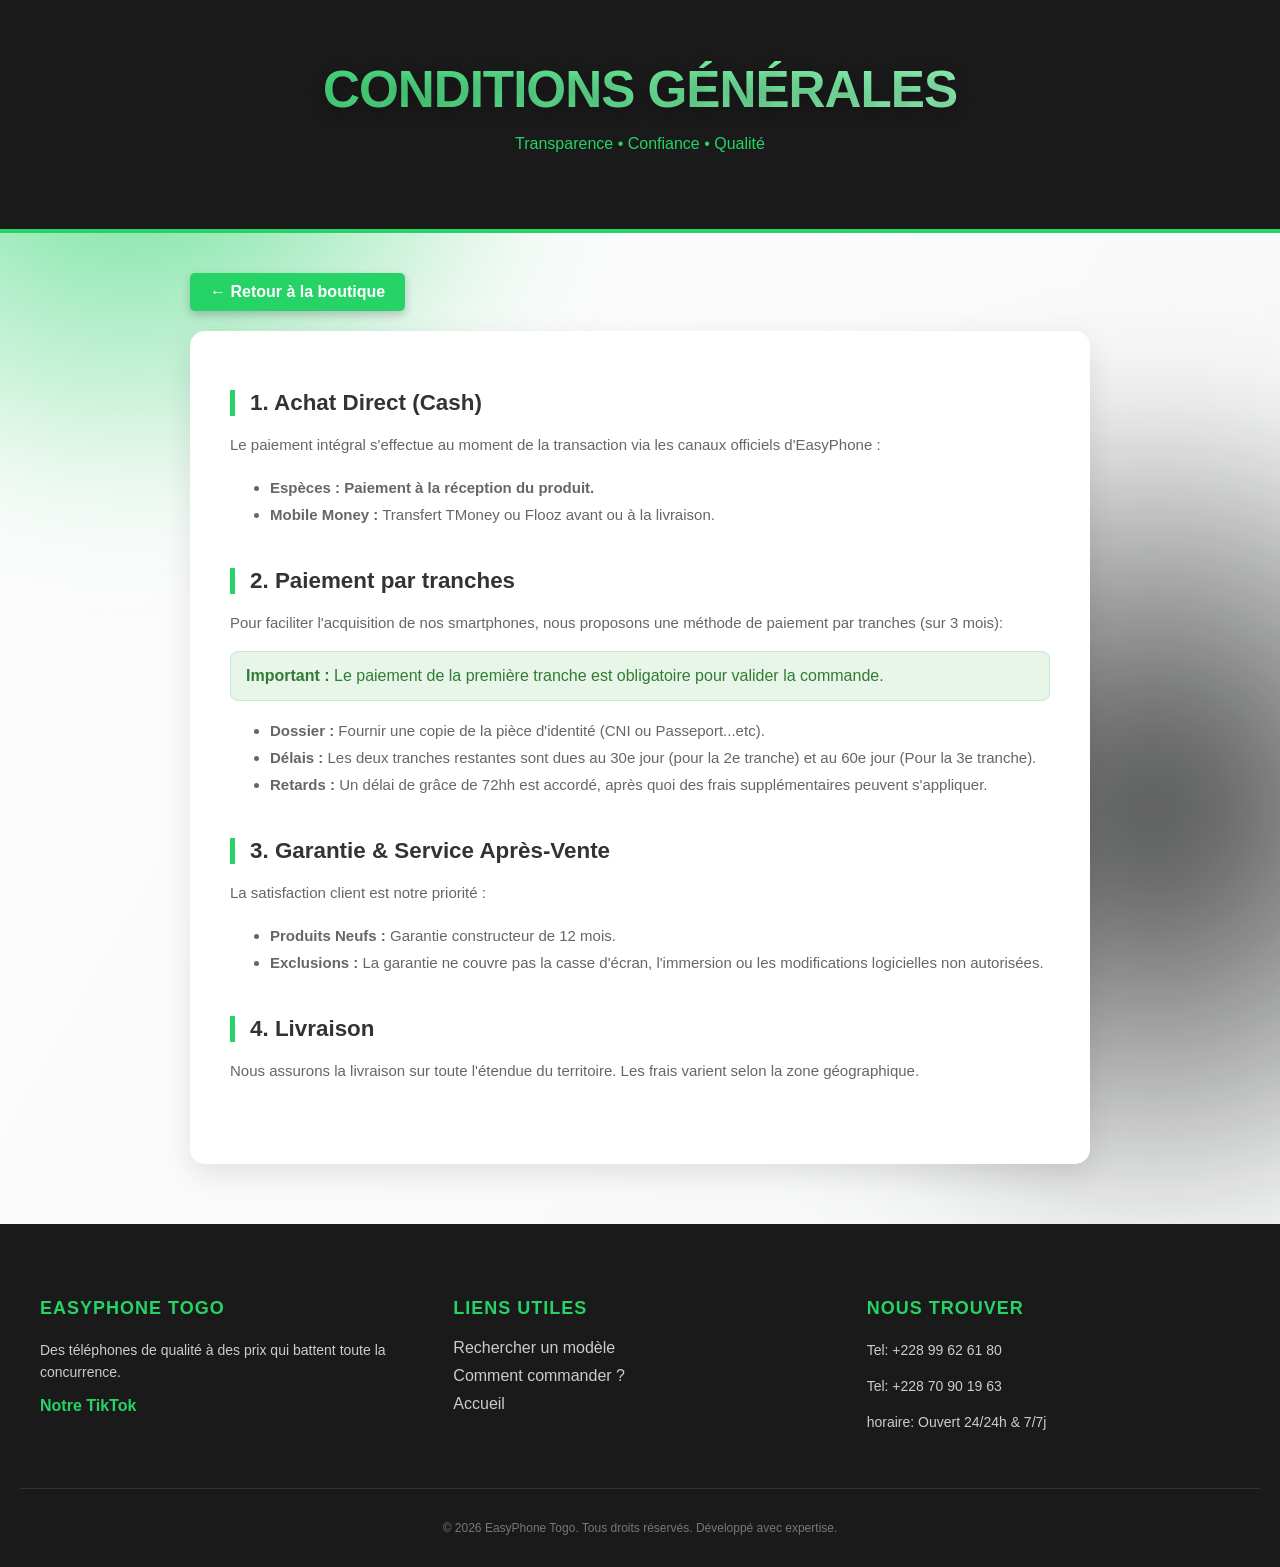
==== Conditions.html @ 893309f8 "Add files via upload" ====
<!DOCTYPE html>
<html lang="fr">
<head>
    <meta charset="UTF-8">
    <meta name="viewport" content="width=device-width, initial-scale=1.0">
    <title>Conditions de Vente | EasyPhone Togo</title>
    <link rel="icon" type="image/png" href="https://i.postimg.cc/TYZyM8F4/Whats-App-Image-2026-04-12-at-15-49-39.jpg">
    <link rel="stylesheet" href="SBoutique.css">
</head>
<body class="legal-page">

    <header class="legal-header">
        <h1>CONDITIONS GÉNÉRALES</h1>
        <p>Transparence • Confiance • Qualité</p>
    </header>

    <main class="legal-wrapper">
        <a href="Boutique.html" class="back-link">← Retour à la boutique</a>

        <div class="legal-card">
            <section class="policy-block">
                <h2>1. Achat Direct (Cash)</h2>
                <p>Le paiement intégral s'effectue au moment de la transaction via les canaux officiels d'EasyPhone :</p>
                <ul>
                    <li><strong>Espèces : Paiement à la réception du produit.</strong></li>
                    <li><strong>Mobile Money :</strong> Transfert TMoney ou Flooz avant ou à la livraison.</li>
                </ul>
            </section>

            <section class="policy-block">
                <h2>2. Paiement par tranches</h2>
                <p>Pour faciliter l'acquisition de nos smartphones, nous proposons une méthode de paiement par tranches (sur 3 mois):</p>
                <div class="alert-box">
                    <strong>Important :</strong> Le paiement de la première tranche est obligatoire pour valider la commande.
                </div>
                <ul>
                    <li><strong>Dossier :</strong> Fournir une copie de la pièce d'identité (CNI ou Passeport...etc).</li>
                    <li><strong>Délais :</strong> Les deux tranches restantes sont dues au 30e jour (pour la 2e tranche) et au 60e jour (Pour la 3e tranche).</li>
                    <li><strong>Retards :</strong> Un délai de grâce de 72hh est accordé, après quoi des frais supplémentaires peuvent s'appliquer.</li>
                </ul>
            </section>

            <section class="policy-block">
                <h2>3. Garantie & Service Après-Vente</h2>
                <p>La satisfaction client est notre priorité :</p>
                <ul>
                    <li><strong>Produits Neufs :</strong> Garantie constructeur de 12 mois.</li>
                    <li><strong>Exclusions :</strong> La garantie ne couvre pas la casse d'écran, l'immersion ou les modifications logicielles non autorisées.</li>
                </ul>
            </section>

            <section class="policy-block">
                <h2>4. Livraison</h2>
                <p>Nous assurons la livraison sur toute l'étendue du territoire. Les frais varient selon la zone géographique.</p>
            </section>
        </div>
    </main>

    <footer class="main-footer">
        <div class="footer-container">
            <div class="footer-col">
                <h4>EASYPHONE TOGO</h4>
                <p>Des téléphones de qualité à des prix qui battent toute la concurrence.</p>
                <div class="social-links">
                <a href="https://www.tiktok.com/@nolieded?_r=1&_t=ZN-95Tsv9S0yog">Notre TikTok</a>
                </div>
        </div>

        <div class="footer-col">
            <h4>LIENS UTILES</h4>
            <ul>
                <li><a href="Boutique.html#searchInput" onclick="window.scrollTo(0,0)">Rechercher un modèle</a></li>
                <li><a href="Boutique.html#formulaire">Comment commander ?</a></li>
                <li><a href="Boutique.html">Accueil</a></li>
            </ul>
        </div>

        <div class="footer-col">
            <h4>NOUS TROUVER</h4>
            <p>Tel: +228 99 62 61 80</p>
            <p>Tel: +228 70 90 19 63</p>
            <p>horaire: Ouvert 24/24h & 7/7j</p>
        </div>
        </div>
        <div class="footer-bottom">
            <p>&copy; 2026 EasyPhone Togo. Tous droits réservés. Développé avec expertise.</p>
        </div>
    </footer>

</body>
</html>
---- SBoutique.css ----
:root {
    --primary: #25d366;
    --dark: #1a1a1a;
    --gray: #f4f4f4;
}

body {
    font-family: 'Segoe UI', sans-serif;
    margin: 0;
    background-color: #ffffff;
    background-image: 
        linear-gradient(120deg, #fdfdfd 0%, #f5f7f6 100%);
    color: #1a1a1a;
    position: relative;
}

body::before {
    content: "";
    position: fixed;
    top: -50%; 
    left: -50%; 
    width: 200%; 
    height: 200%;
    background: 
        radial-gradient(circle at 30% 30%, rgba(37, 211, 102, 0.75) 0%, transparent 20%),
        radial-gradient(circle at 70% 70%, rgba(26, 26, 26, 0.80) 0%, transparent 20%);
    z-index: -1;
    animation: rotateBackground 20s linear infinite;
    filter: blur(60px);
}

@keyframes rotateBackground {
    from { transform: rotate(0deg); }
    to { transform: rotate(360deg); }
}

header {
    position: relative;
    overflow: hidden;
    background: linear-gradient(-45deg, #1a1a1a, #2c3e50, #1a1a1a, #000000);
    background-size: 400% 400%;
    animation: gradientBG 15s ease infinite;
    color: white;
    padding: 80px 20px;
    text-align: center;
    border-bottom: 4px solid #25d366;
}

header h1 {
    font-size: 3.2rem;
    text-shadow: 0 5px 15px rgba(0,0,0,0.3);
    font-weight: 900;
    margin: 0;
    letter-spacing: -1px;
    text-transform: uppercase;
    background: linear-gradient(to right, #25d366, #b2ffcf);
    -webkit-background-clip: text;
    background-clip: text;
    -webkit-text-fill-color: transparent; /* Effet de texte dégradé */
}

header h2 {
    font-size: 1.4rem;
    font-weight: 300;
    color: #cccccc;
    margin-top: 10px;
    max-width: 600px;
    margin-left: auto;
    margin-right: auto;
}

@keyframes gradientBG {
    0% { background-position: 0% 50%; }
    50% { background-position: 100% 50%; }
    100% { background-position: 0% 50%; }
}

.header-bg-animation .shape {
    position: absolute;
    /* On passe d'une opacité de 0.05 à 0.15 ou 0.20 pour que ce soit net */
    background: linear-gradient(45deg, rgba(37, 211, 102, 0.2), rgba(178, 255, 207, 0.1));
    border: 1px solid rgba(255, 255, 255, 0.1); /* Petit contour pour la brillance */
    border-radius: 38% 62% 63% 37% / 41% 44% 56% 59%; /* Forme organique "blob" */
    z-index: 1;
    animation: float 20s infinite linear;
    filter: blur(2px); /* Un léger flou pour l'aspect "soft" mais présent */
}

.shape:nth-child(1) { 
    width: 350px; height: 350px; 
    top: -50px; left: -100px; 
    background: rgba(37, 211, 102, 0.15); 
}

.shape:nth-child(2) { 
    width: 250px; height: 250px; 
    bottom: 20px; right: -50px; 
    background: rgba(0, 200, 255, 0.1); /* Un peu de bleu pour le contraste */
    animation-duration: 15s; 
}

.shape:nth-child(3) { 
    width: 180px; height: 180px; 
    top: 10%; right: 10%; 
    background: rgba(255, 255, 255, 0.1); 
    animation-duration: 25s; 
}

@keyframes float {
    0% { transform: translate(0, 0) rotate(0deg) scale(1); }
    33% { transform: translate(50px, 80px) rotate(120deg) scale(1.1); }
    66% { transform: translate(-30px, 40px) rotate(240deg) scale(0.9); }
    100% { transform: translate(0, 0) rotate(360deg) scale(1); }
}

.highlight-form {
    animation: flashBorder 2s ease-in-out 3;
}

@keyframes flashBorder {
    0% { 
        border-color: #1a1a1a; 
        box-shadow: 0 10px 30px rgba(0,0,0,0.1);
    }
    50% { 
        border-color: #25d366; 
        box-shadow: 0 0 20px rgba(37, 211, 102, 0.7);
        transform: scale(1.03);
    }
    100% { 
        border-color: #1a1a1a; 
        box-shadow: 0 10px 30px rgba(0,0,0,0.1);
    }
}

.header-content {
    position: relative;
    z-index: 2;
}

.filter-container {
    margin-top: 30px;
    display: flex;
    justify-content: center;
    flex-wrap: wrap;
    gap: 12px;
    padding: 0 10px;
}

.filter-btn {
    background: rgba(255, 255, 255, 0.1); /* Effet verre */
    color: white;
    border: 1px solid rgba(255, 255, 255, 0.2);
    padding: 10px 22px;
    border-radius: 30px;
    cursor: pointer;
    font-weight: 600;
    font-size: 0.95rem;
    transition: all 0.3s ease;
    backdrop-filter: blur(5px);
}

.filter-btn:hover {
    background: rgba(255, 255, 255, 0.2);
    border-color: var(--primary);
}

.filter-btn.active {
    background: var(--primary); /* Ton vert WhatsApp */
    color: #1a1a1a;
    border-color: var(--primary);
    box-shadow: 0 4px 15px rgba(37, 211, 102, 0.4);
}

.logo { 
    width: 160px; 
    height: 160px;
    object-fit: cover;
    border-radius: 50%;
    border: 5px solid rgba(37, 211, 102, 0.3); 
    margin: 20px 0;
    box-shadow: 0 0 25px rgba(37, 211, 102, 0.2);
    transition: transform 0.3s ease;
}

.logo:hover {
    transform: scale(1.05);
}

.form-container { 
    max-width: 600px; 
    margin: 20px auto; 
    padding: 0 15px;
    z-index: 10;
}

.form-card { 
    background: white; 
    padding: 25px; 
    border-radius: 15px;
    border: 2px solid #1a1a1a;
    box-shadow: 0 10px 30px rgba(0,0,0,0.1); 
}

.input-field {
    width: 100%; 
    padding: 12px; 
    margin-bottom: 15px; 
    border: 2px solid #1a1a1a; 
    border-radius: 8px; 
    box-sizing: border-box; 
    font-size: 16px; 
    transition: border-color 0.3s ease;
}

.input-field:focus {
    border-color: var(--primary);
    outline: none;
}

.text-area { 
    height: 80px; 
    resize: none; 
}

.btn-whatsapp { 
    width: 100%; 
    padding: 15px; 
    background: var(--primary); 
    color: white; border: none; 
    border-radius: 8px; 
    font-weight: bold; 
    cursor: pointer; font-size: 18px; 
    transition: 0.3s; 
}

.btn-whatsapp:hover { 
    transform: scale(1.02); 
    background: #1eb954; 
} 

.search-bar-container { 
    padding: 20px; 
    max-width: 800px; 
    margin: 0 auto; 
}

#searchInput { 
    width: 100%; 
    padding: 15px; 
    border-radius: 30px; 
    border: 2px solid #1a1a1a; 
    font-size: 16px; 
    outline: none; 
}

.products-container { 
    display: grid;
    grid-template-columns: repeat(auto-fill, minmax(250px, 1fr));
    gap: 30px;
    padding: 40px 20px;
    max-width: 1200px;
    margin: 0 auto;
    background-image: radial-gradient(rgba(255,255,255,0.05) 1px, transparent 1px);
    background-size: 30px 30px;
}

.card { 
    background: white;
    padding: 15px;
    border-radius: 15px;
    border: 2px solid #1a1a1a; 
    box-shadow: 0 4px 6px rgba(0,0,0,0.1); 
    text-align: center;
    transition: all 0.3s ease;
    display: flex;
    flex-direction: column;
    justify-content: space-between;
}

.card:hover { 
    transform: translateY(-5px);
    box-shadow: 0 8px 15px rgba(0,0,0,0.2);
    border-color: #25d366;
}

.img-container { 
    height: 220px; 
    display: flex; 
    align-items: center; 
    justify-content: center; 
    margin-bottom: 15px; 
}

.img-container img { 
    max-height: 100%; 
    max-width: 100%; 
    object-fit: contain; 
}

.price { 
    color: var(--primary); 
    font-size: 1.4em; 
    font-weight: bold; 
    margin: 10px 0; 
}

.card button { 
    background: var(--dark); 
    color: white; 
    border: none; 
    padding: 10px 20px; 
    border-radius: 5px; 
    cursor: pointer; 
    width: 100%; 
    font-weight: bold; 
}

.hidden-section { 
    display: none; 
    background: #f9f9f9; 
    padding: 15px; 
    border-radius: 8px; 
    margin-bottom: 15px; 
}

.radio-group { 
    display: flex; 
    justify-content: space-around; 
    margin: 10px 0; 
}

.method-section {
    background: #fdfdfd;
    border: 1px dashed #1a1a1a;
    padding: 15px;
    border-radius: 8px;
    margin: 15px 0;
}

.radio-group label {
    cursor: pointer;
    padding: 5px 10px;
    background: #fff;
    border-radius: 4px;
    border: 1px solid #eee;
}

footer { 
    background: var(--dark); 
    color: white; 
    padding: 40px; 
    margin-top: 50px; 
    text-align: center; 
}

.main-footer {
    background-color: #1a1a1a;
    color: #ffffff;
    padding: 50px 20px 20px;
    margin-top: 60px;
    text-align: left; /* Alignement pro */
}

.footer-container {
    max-width: 1200px;
    margin: 0 auto;
    display: grid;
    grid-template-columns: repeat(auto-fit, minmax(250px, 1fr));
    gap: 40px;
}

.footer-col h4 {
    color: var(--primary); /* Ton vert WhatsApp */
    font-size: 18px;
    margin-bottom: 20px;
    text-transform: uppercase;
    letter-spacing: 1px;
}

.footer-col p {
    line-height: 1.6;
    color: #ccc;
    font-size: 14px;
}

.footer-col ul {
    list-style: none;
    padding: 0;
}

.footer-col ul li {
    margin-bottom: 10px;
}

.footer-col ul li a {
    color: #ccc;
    text-decoration: none;
    transition: 0.3s;
}

.footer-col ul li a:hover {
    color: var(--primary);
    padding-left: 5px;
}

.footer-bottom {
    border-top: 1px solid #333;
    margin-top: 40px;
    padding-top: 20px;
    text-align: center;
    font-size: 12px;
    color: #777;
}

.social-links a {
    color: var(--primary);
    text-decoration: none;
    font-weight: bold;
}

.legal-page {
    background-color: #f0f2f5;
}

.legal-header {
    background: #1a1a1a;
    color: #25d366;
    padding: 60px 20px;
}

.legal-wrapper {
    max-width: 900px;
    margin: 40px auto;
    padding: 0 20px;
    position: relative;
    z-index: 10;
}

.back-link {
    display: inline-block;
    position: relative;
    z-index: 11;
    color: white;
    background: #25d366;
    padding: 10px 20px;
    border-radius: 5px;
    text-decoration: none;
    font-weight: bold;
    margin-bottom: 20px;
    box-shadow: 0 4px 10px rgba(0,0,0,0.2);
}

.legal-card {
    background: white;
    padding: 40px;
    border-radius: 15px;
    box-shadow: 0 10px 30px rgba(0,0,0,0.1);
    text-align: left;
}

.policy-block {
    margin-bottom: 40px;
}

.policy-block h2 {
    color: #333;
    border-left: 5px solid #25d366;
    padding-left: 15px;
    font-size: 1.4rem;
    margin-bottom: 15px;
}

.policy-block p, .policy-block li {
    color: #666;
    line-height: 1.8;
    font-size: 15px;
}

.alert-box {
    background: #e8f5e9;
    border: 1px solid #c8e6c9;
    padding: 15px;
    border-radius: 8px;
    color: #2e7d32;
    margin: 15px 0;
}

.legal-footer {
    padding: 30px;
    background: #1a1a1a;
    color: #777;
    font-size: 13px;
}

@media (max-width: 600px) {
    header {
        padding: 40px 15px;
    }
    header h1 {
        font-size: 2rem;
    }
    header h2 {
        font-size: 1.1rem;
    }

    .filter-container {
        gap: 8px;
    }

    .filter-btn {
        padding: 8px 16px;
        font-size: 0.85rem;
    }
    .logo {
        width: 120px;
        height: 120px;
    }

    .products-container { 
        grid-template-columns: repeat(2, 1fr); 
        gap: 10px; 
        padding: 10px; 
    }

    .card { 
        padding: 8px; 
    }

    .card h3 { 
        font-size: 0.9em; 
    }

    .price { 
        font-size: 1.1em; 
    }

    .main-footer {
        text-align: center;
    }

    .legal-card {
        padding: 20px;
    }

    .policy-block h2 {
        font-size: 1.2rem;
    }
}
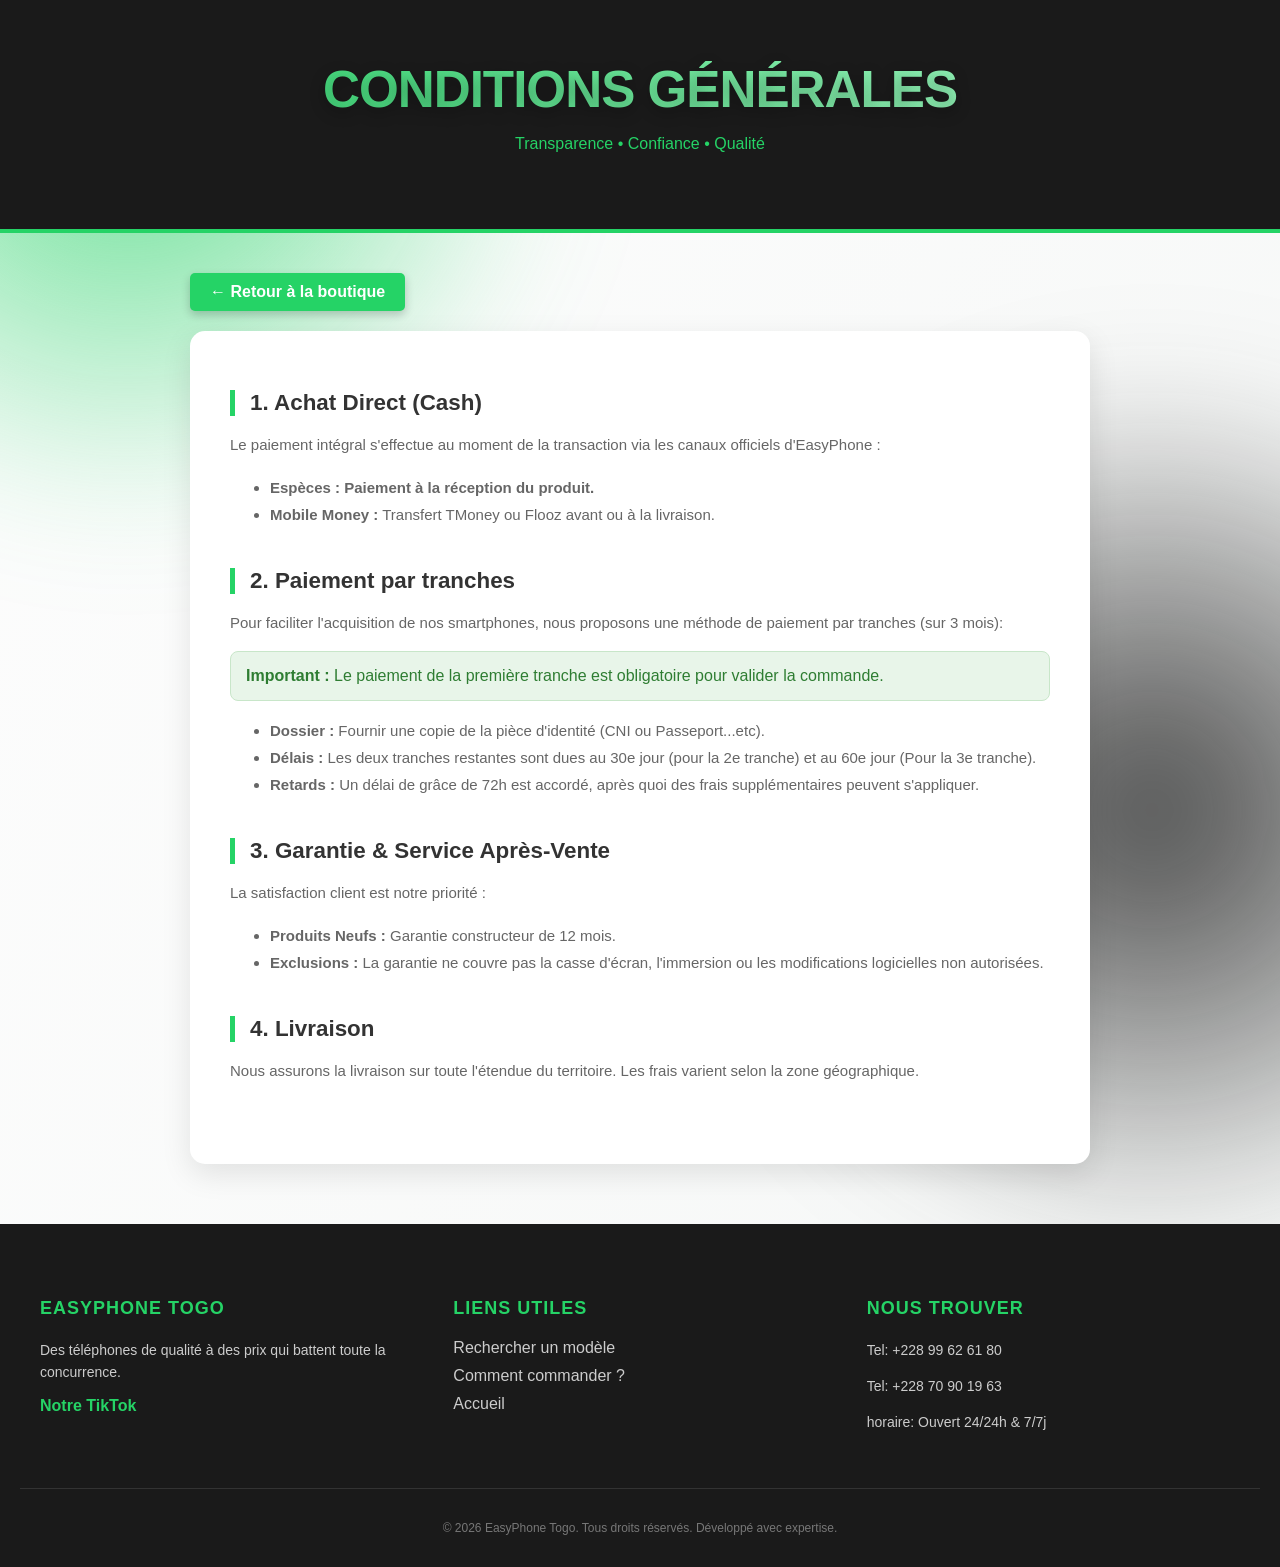
==== commit 8d32dd4f: "Update Conditions.html" ====
--- a/Conditions.html
+++ b/Conditions.html
@@ -36,7 +36,7 @@
                 <ul>
                     <li><strong>Dossier :</strong> Fournir une copie de la pièce d'identité (CNI ou Passeport...etc).</li>
                     <li><strong>Délais :</strong> Les deux tranches restantes sont dues au 30e jour (pour la 2e tranche) et au 60e jour (Pour la 3e tranche).</li>
-                    <li><strong>Retards :</strong> Un délai de grâce de 72hh est accordé, après quoi des frais supplémentaires peuvent s'appliquer.</li>
+                    <li><strong>Retards :</strong> Un délai de grâce de 72h est accordé, après quoi des frais supplémentaires peuvent s'appliquer.</li>
                 </ul>
             </section>
 
@@ -69,9 +69,9 @@
         <div class="footer-col">
             <h4>LIENS UTILES</h4>
             <ul>
-                <li><a href="Boutique.html#searchInput" onclick="window.scrollTo(0,0)">Rechercher un modèle</a></li>
-                <li><a href="Boutique.html#formulaire">Comment commander ?</a></li>
-                <li><a href="Boutique.html">Accueil</a></li>
+                <li><a href="index.html#searchInput" onclick="window.scrollTo(0,0)">Rechercher un modèle</a></li>
+                <li><a href="index.html#formulaire">Comment commander ?</a></li>
+                <li><a href="index.html">Accueil</a></li>
             </ul>
         </div>
 
@@ -88,4 +88,4 @@
     </footer>
 
 </body>
-</html>+</html>
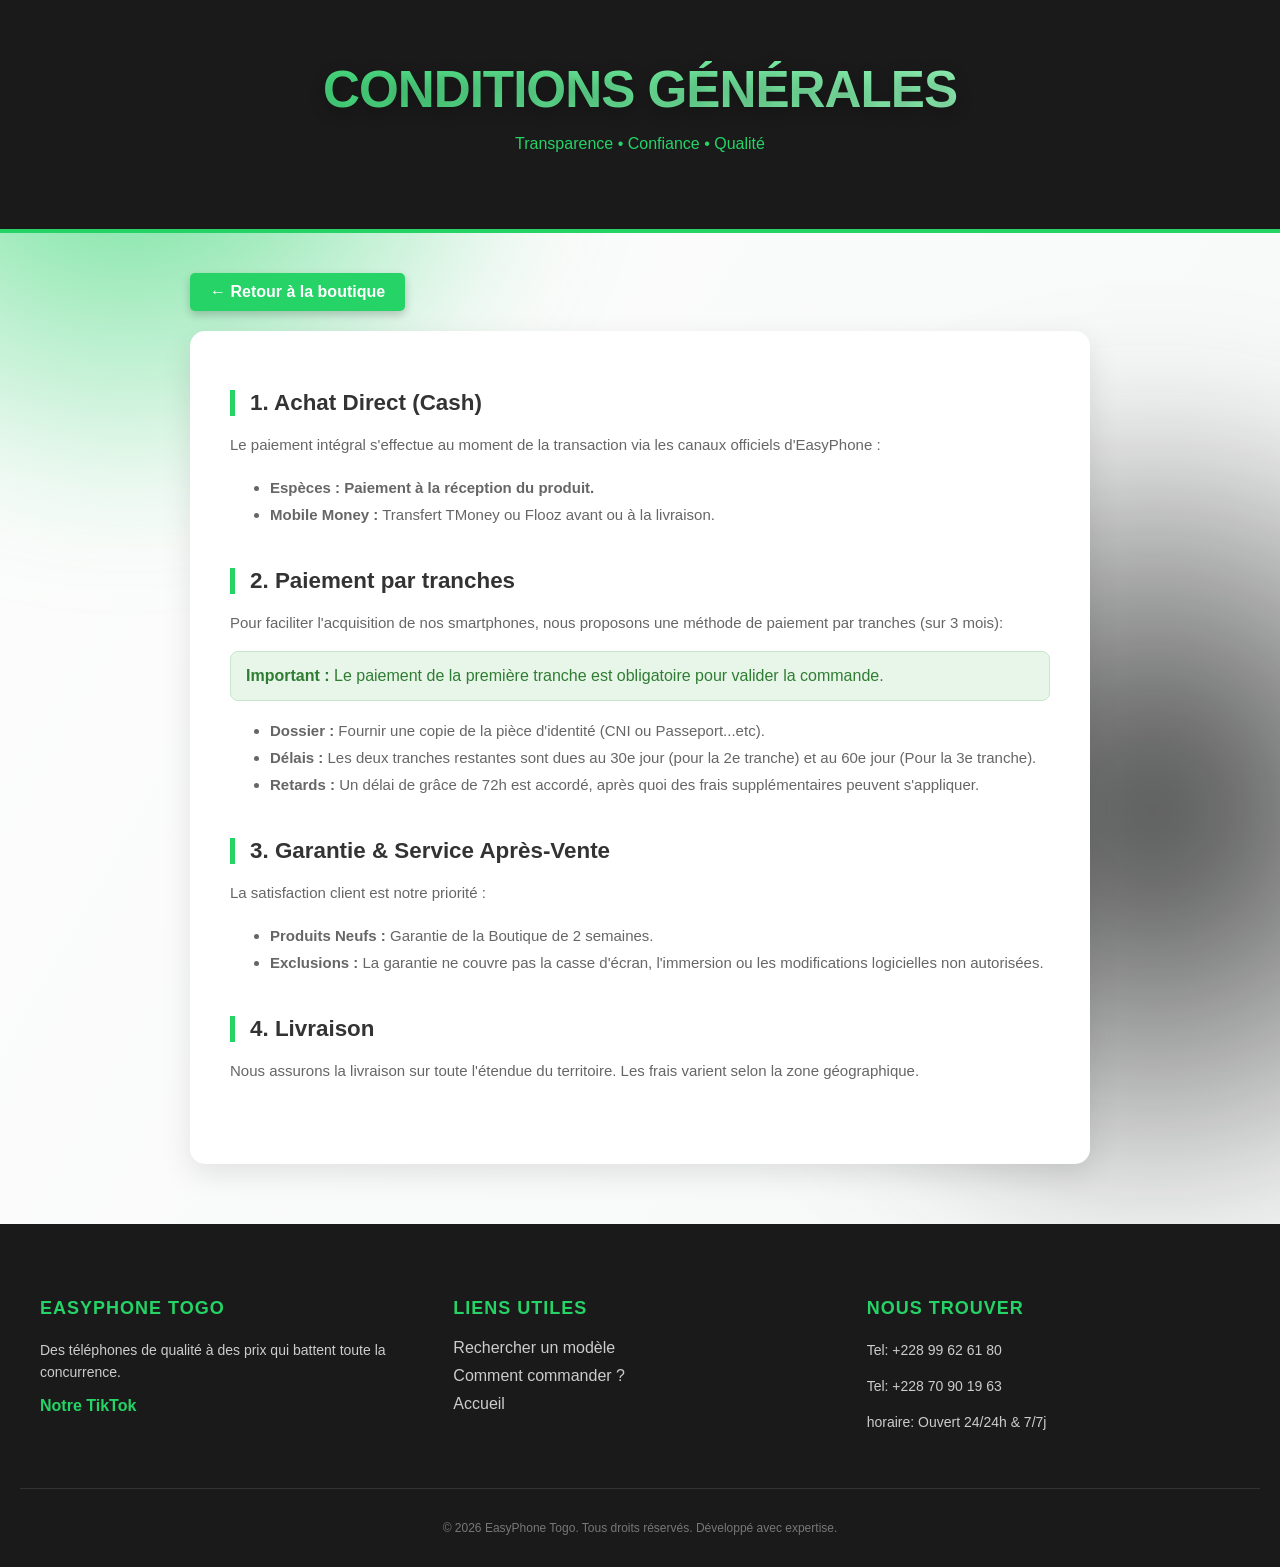
==== commit 5c1d7514: "Update Conditions.html" ====
--- a/Conditions.html
+++ b/Conditions.html
@@ -15,7 +15,7 @@
     </header>
 
     <main class="legal-wrapper">
-        <a href="Boutique.html" class="back-link">← Retour à la boutique</a>
+        <a href="index.html" class="back-link">← Retour à la boutique</a>
 
         <div class="legal-card">
             <section class="policy-block">
@@ -44,7 +44,7 @@
                 <h2>3. Garantie & Service Après-Vente</h2>
                 <p>La satisfaction client est notre priorité :</p>
                 <ul>
-                    <li><strong>Produits Neufs :</strong> Garantie constructeur de 12 mois.</li>
+                    <li><strong>Produits Neufs :</strong> Garantie de la Boutique de 2 semaines.</li>
                     <li><strong>Exclusions :</strong> La garantie ne couvre pas la casse d'écran, l'immersion ou les modifications logicielles non autorisées.</li>
                 </ul>
             </section>
